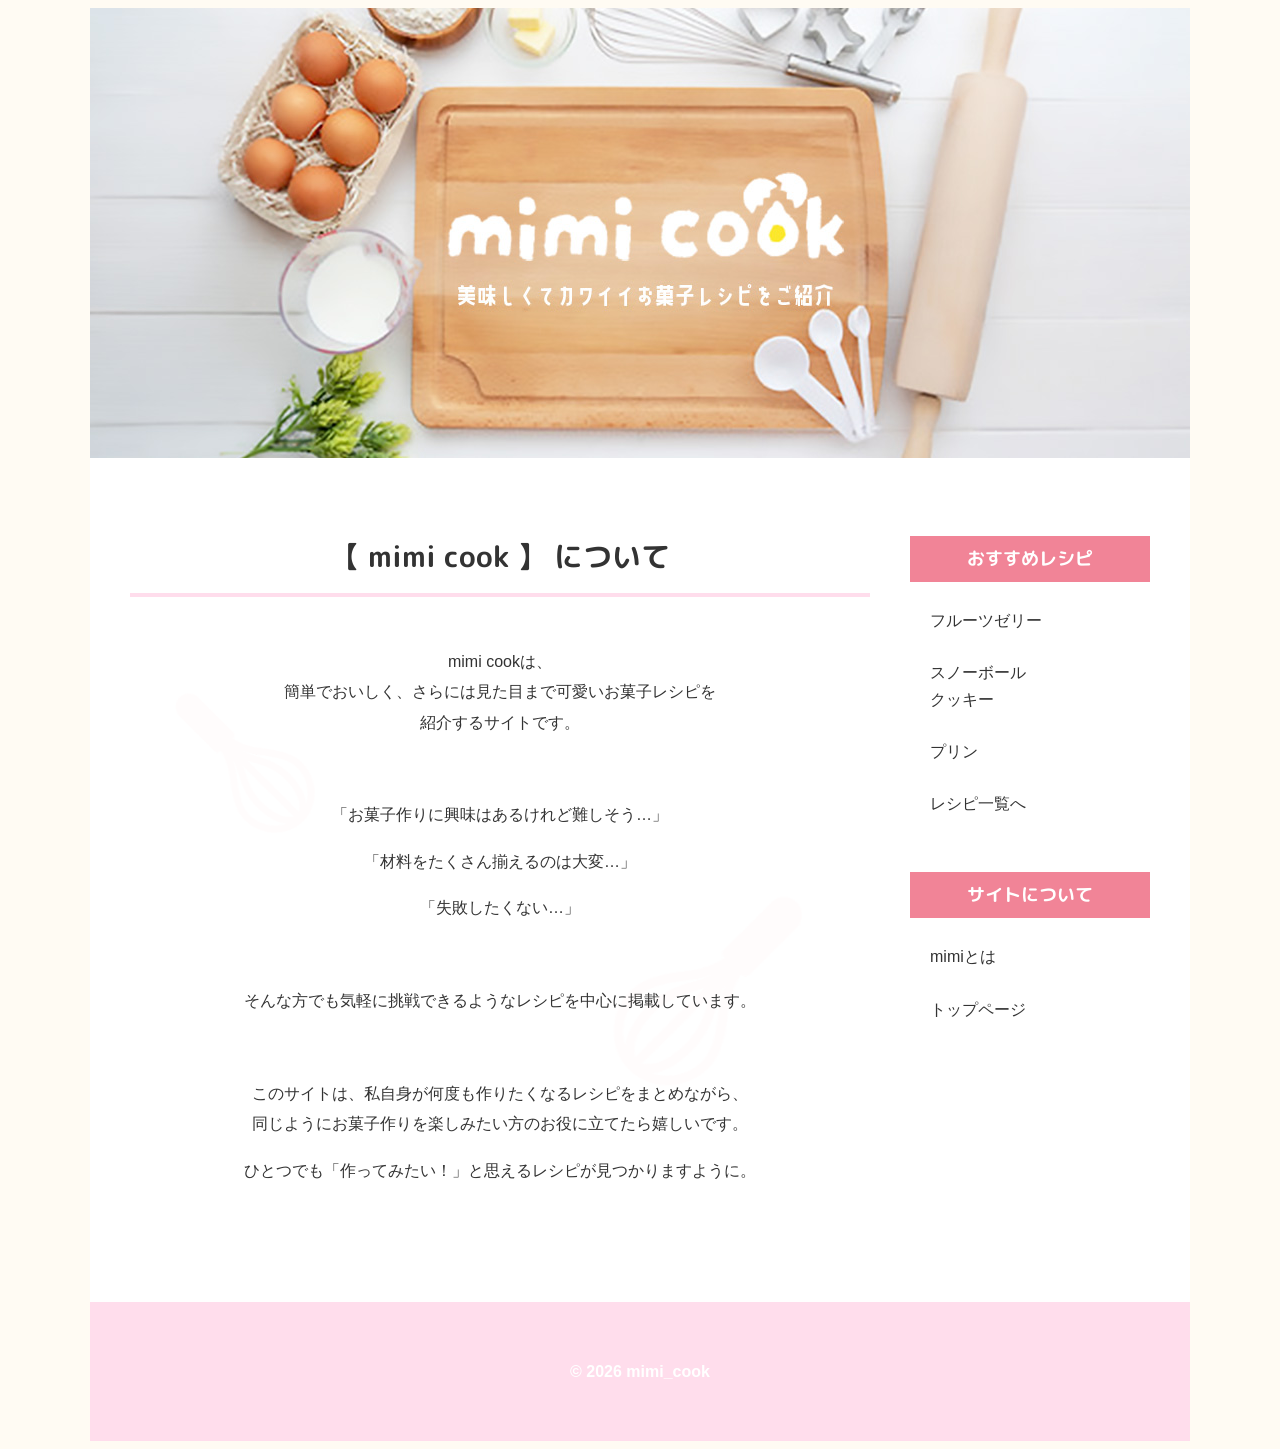
==== html/about.html @ 30d539d8 "Initial commit" ====
<!DOCTYPE html>
<html>
<head>
	<meta charset="utf-8">
	<title>サイト説明 ｜mimi cook</title>
	<link rel="stylesheet" type="text/css" href="../style.css">
	<link href="https://fonts.googleapis.com/css2?family=M+PLUS+Rounded+1c:wght@400;700&display=swap" rel="stylesheet">
	<meta name="description" content="お菓子レシピを紹介するサイトです。簡単でおいしく、お菓子作り初心者でも挑戦しやすいレシピを多数掲載。">
	<meta name="viewport" content="width=device-width, initial-scale=1">
</head>
<body>
	<div class="wrapper">
		<!--ヘッダー-->
		<header>
			<h1 class="visually-hidden">mimi cook</h1>
			<a href="../index.html">
			 	<img src="../image/fv_mimi_cook.jpg" alt="mimi cook 美味しくてカワイイお菓子レシピをご紹介">
			</a>
		</header>
		<!--メイン+サイド-->
		<div class="container">
			<main class="about-main">
				<article class="about-page">
					<h2 class="about-title">【 mimi cook 】 について
					</h2>

					<div class="about-text">
						<p>
						mimi cookは、<br>
						簡単でおいしく、さらには見た目まで可愛いお菓子レシピを<br>紹介するサイトです。
						</p>
						<br>
						<p>
						「お菓子作りに興味はあるけれど難しそう…」
						</p>
						<p>「材料をたくさん揃えるのは大変…」
						</p>
						<p>
						「失敗したくない…」
						</p><br>
						<p>そんな方でも気軽に挑戦できるようなレシピを中心に掲載しています。
						</p><br>
						<p>このサイトは、私自身が何度も作りたくなるレシピをまとめながら、<br>
						同じようにお菓子作りを楽しみたい方のお役に立てたら嬉しいです。
						</p>
						<p>
						ひとつでも「作ってみたい！」と思えるレシピが見つかりますように。
						</p>
					</div>
					<div class="profile-btn">
					<a href="../html/profile.html">mimiのプロフィールを見る
					</a>
					</div>
				</article>
			</main>

			<!--サイドバー-->
			<aside class="side">
				<section class="side-box">
					<h3>おすすめレシピ</h3>
					<ul>
						<li><a href="../html/fruitsjelly.html">フルーツゼリー</a></li>
						<li><a href="../html/cookie.html">スノーボール<br>クッキー</a></li>
						<li><a href="../html/pudding.html">プリン</a></li>
						<li><a href="../html/recipe.html">レシピ一覧へ</a></li>
					</ul>
				</section>
				<section class="side-box">
					<h3>サイトについて</h3>
					<ul>
						<li><a href="../html/profile.html">mimiとは</a></li>
						<li><a href="#">トップページ</a></li>
					</ul>		
				</section>
			</aside>
		</div>
		<!--フッター-->
		<footer>
			<p>&copy; 2026 mimi_cook</p>
		</footer>
</body>
</html>
---- style.css ----
.wrapper{
	max-width: 1100px;
	margin: 0 auto;
	background: #ffffff;
}

body{
	background: #fffbf3;
	color: #333333;
	font-family: "Noto Sans JP",
	sans-serif;
	font-weight: 400;
	line-height: 1.7;
}

header{
	position: relative;
}
header img{
	width: 100%;
}
.visually-hidden{
	position: absolute;
	width: 1px;
	height: 1px;
	padding: 0;
	margin: -1px;
	overflow:hidden;
	clip: rect(0, 0, 0, 0);
	white-space: nowrap;
	border: 0;
}


.container{
	display: flex;
	gap: 40px;
	padding: 50px 40px;
	align-items: flex-start;
}


.main{
	flex: 1;
	max-width: 1100px;
	margin: 0 auto;
	padding: 0 20px;
}

.recipe-title{
	font-family: "M PLUS Rounded 1c", sans-serif;
	font-size: 1.8rem;
	font-weight: 700;
	margin-bottom: 50px;
	padding-bottom: 12px;
	border-bottom: 4px solid #ffddec;
}
.content{
	display: flex;
	gap: 40px;
	align-items: flex-start;
}

.left-column{
	width: 280px;
	flex-shrink: 0;
}
.recipe-img{
	width: 100%;
	max-width: 280px;
	height: auto;
	margin: 0 auto;
}
.recipe-material h3{
	font-family: "M PLUS Rounded 1c", sans-serif;
	font-size: 1.4rem;
	margin-bottom: 15px;
	padding-bottom: 8px;
	border-bottom: 3px dotted #ffddec;
}
.recipe-material h3::before{
content: "◆";
color: #ffddec;
font-size: 1.1rem;
}
.recipe-material h3::after{
content: "◆";
color: #ffddec;
font-size: 1.1rem;
}
.recipe-material h4{
	font-size: 1rem;
	margin: 20px 0 10px;
	text-align: left;
	padding-left: 35px;
}
.recipe-material ul{
	padding-left: 35px;
}
.recipe-material li{
	font-size: 1rem;
	margin-bottom: 10px;
}


.recipe-text{
	flex: 1;
}
.recipe-text h3{
	font-family: "M PLUS Rounded 1c", sans-serif;
	font-size: 1.4rem;
	margin-top: 0;
	margin-bottom: 15px;
	padding-bottom: 8px;
	border-bottom: 3px dotted #ffddec;
}
.recipe-text h3::before{
content: "◆";
color: #ffddec;
font-size: 1.1rem;
}
.recipe-text h3::after{
content: "◆";
color: #ffddec;
font-size: 1.1rem;
}
.recipe-text li{
	font-size: 1rem;
	margin-bottom: 12px;
	line-height: 1.9;
}


.side{
	width: 240px;
	flex-shrink: 0;
	padding-top: 10px;
	position: sticky;
	top: 30px;
}
.side-box{
	margin-bottom: 50px;
}
.side-box h3{
	font-family: "M PLUS Rounded 1c", sans-serif;
	background: #f18497;
	color: #ffffff;
	font-size: 1.1rem;
	text-align: center;
	padding: 8px;
	margin-bottom: 20px;
	width: 100%;
	box-sizing: border-box;
}
.side-box ul{
	list-style: none;
	padding-left: 20px;
}
.side-box li{
	font-size: 1rem;
	margin-bottom: 15px;
}
.side-box a{
	display: block;
	padding: 5px 0;
	transition: 0.3s;
	color: #333333;
}
.side-box a:hover{
	opacity: 0.7;
	color: #f18497;
}

footer{
	background: #ffddec;
	text-align: center;
	padding: 40px;
	margin-top: 50px;
}
footer p{
	color: #ffffff;
	font-weight: bold;
}


img{
	display: block;
	max-width: 100%;
	height: auto;
}
a{
	text-decoration: none;
	color: #333333;
}

ul{
	padding-left: 1.5rem;
}
ol{
	padding-left: 1.5rem;
}




.about-main{
	flex: 1;
}
.about-title{      
	font-family: "M PLUS Rounded 1c", sans-serif;
	font-size: 1.8rem;
	font-weight: 700;
	text-align: center;
	margin-bottom: 50px;
	padding-bottom: 12px;
	border-bottom: 4px solid #ffddec;
}
.about-text {
	font-size: 1rem;
	margin-bottom: 12px;
	line-height: 1.9;
	position: relative;
	min-height: 400px;
	text-align: center;
	background-image:url("image/whipper-light-reverse.png") ,url("image/whipper-light.png"); 
	background-repeat: no-repeat, no-repeat;
	background-position:  left 30px top 30px, right 50px bottom 80px;
	background-size: 170px, 230px;
}



.profile-img{
	width: 260px;
	margin: 0 auto 40px;
}
.profile-img img{
	width: 100%;
	height: 260px;
	display: block;
	border-radius: 50%;
	object-fit: cover;
	box-shadow: 0 4px 12px rgba(0, 0, 0,.12);
}
.about-text h5{
	color: #ffddec;
}


.recipe-list{
	display: flex;
	justify-content: center;
	gap: 40px;
	flex-wrap: wrap;
}
.card{
	width: 290px;
	display: flex;
	flex-direction: column;
	background: #ffffff;
	border-radius: 10px;
	overflow: hidden;
	box-shadow: 0 2px 5px #cccccc;
	color: inherit;
	text-decoration: none;
}
.card:hover{
	transform: translateY(-5px);
	transition: .3s;
}
.card-img{
	width: 100%;
	height: 200px;
	display: block;
	object-fit: cover;
}
.card-content{
	margin: 5px;
	flex: 1;
	display: flex;
	flex-direction: column;
}
.card-title{
	font-family: "M PLUS Rounded 1c", sans-serif;
	font-size: 1.4rem;
	margin-bottom: 10px;
	text-align: center;
	color: #333333;
}
.card-title h3::before{
content: "◆";
color: #ffddec;
font-size: 1rem;
}
.card-title h3::after{
content: "◆";
color: #ffddec;
font-size: 1rem;
}
.card-text{
	color: #777777;
	font-size: 1rem;
	line-height: 1.5;
	text-align: center;
	flex: 1;
}
.card-btn{
	padding: 15px 0 20px;
	text-align: center;
}
.card-btn span{
	display: inline-block;
	background: #ffddec;
	color: #000000;
	padding: 8px 22px;
	border-radius: 30px;
	font-size: 1rem;
}
.more-btn{
	text-align: center;
	margin-top: 50px;
}
.more-btn a{
	display: inline-block;
	background: #f18497;
	color: #ffffff;
	padding: 12px 24px;
	border-radius: 0;
	font-size: 0.95rem;
	font-weight: bold;
	width: 220px;
}
.more-btn a:hover{
	opacity: 0.8;
}

.top-about{
	display: flex;
	align-items: center;
	gap: 50px;
	justify-content: center;
	max-width: 1000px;
	height: 280px;
	margin: 0 auto;
	padding: 10px 0;
	padding-bottom: 100px;
}
.top-about-left{
	width: 45%;
}
.top-about-right{
	width: 55%;
	display: flex;
	flex-direction: column;
	align-items: center;
}
.top-about-text{
	width: 100%;
	max-width: 500px;
	text-align: center;
	font-size: 1.1rem;
}
.about-img{
	margin-top: 20px;
	padding-left: 60px;
	height: auto;
	width: 380px;
}
.about-btn{
	text-align: center;
	margin-top: 20px;
}
.about-btn a{
	display: inline-block;
	background: #f18497;
	color: #ffffff;
	padding: 12px 24px;
	border-radius: 0;
	font-size: 0.95rem;
	font-weight: bold;
	width: 220px;
}
.about-btn a:hover{
	opacity: 0.8;
}

.section-divider{
	text-align: center;
	margin: 100px 0;
	color: #ffddec;
	letter-spacing: 18px;
	font-size: 1rem;
}

.section-title{
	font-family: "M PLUS Rounded 1c", sans-serif;
	font-weight: 700;
	text-align: center;
	font-size: 2.1rem;
	margin-top: 60px;
	margin-bottom: 50px;
	position: relative;
}

.section-title::after{
	content: "";
	display: block;
	width: 180px;
	height: 3px;
	background: #ffddec;
	margin: 15px auto 0;
}
.recipepage-title{
	margin-top: 0;
	font-family: "M PLUS Rounded 1c", sans-serif;
	font-weight: 700;
	text-align: center;
	font-size: 2.1rem;
	position: relative;
	margin-top: 20px;
	margin-bottom: 40px;
}
.recipepage-title::after{
	content: "";
	display: block;
	width: 180px;
	height: 3px;
	background: #ffddec;
	margin: 15px auto 0;
}
.profile-btn{
	display: none;
}

/* ===================================
   レスポンシブ
=================================== */

@media (max-width:768px){
	.container{
		flex-direction: column;
		width: 100%;
		padding: 40px 24px;
		box-sizing: border-box;
	}
	.side{
		width: 100%;
		max-width: none;
		display: none;
	}
	.card{
		width: 100%;
		max-width: 320px;
	}
	.top-about{
		flex-direction: column;
		height: auto;
		gap: 30px;
	}
	.top-about-left,
	.top-about-right{
		width: 100%;
	}
	.recipe-list{
		display: grid;
		grid-template-columns: repeat(2,minmax(0,1fr));
		gap: 20px;
		justify-items: center;
		align-items: start;
	}
	.section{
		padding: 60px 20px;
	}
	.about-img{
		width: 100%;
		max-width: 320px;
		margin: 0 auto;
		padding-left: 0;
	}
	.about-main{
		max-width: 800px;
		margin: 0 auto;
		width: 100%;
		padding-bottom: 70px;
	}
	.content{
		flex-direction: column;
	}
	.left-column{
		width: 100%;
	}
	.profile-btn{
		display: block;
		text-align: center;
		margin-top: 40px;
	}
	.profile-btn a{
		display: inline-block;
		background: #f18497;
		color: #ffffff;
		padding: 12px 24px;
		font-size: 0.95rem;
		font-weight: bold;
		width: 220px;
	}
	.profile-btn a:hover{
		opacity: 0.8;
	}
	.more-btn,
	.about-btn,
	.profile-btn{
		margin-top: 50px;
	}
}


@media (max-width: 600px){
	.recipe-list{
	display:grid;
	grid-template-columns: repeat(2,1fr);
	gap: 16px;
	padding: 0 16px;
	max-width: 500px;
	margin: 0 auto;
	}
	.top-recipe-list .card:last-child{
		grid-column: 1 / span 2;
		justify-self: center;
		max-width: 250px;
	}
	.card{
	width:100%;
	max-width:none;
	}
	.card-title{
		font-size: 1rem;
	}
	.card-text{
		font-size: 0.8rem;
	}
}
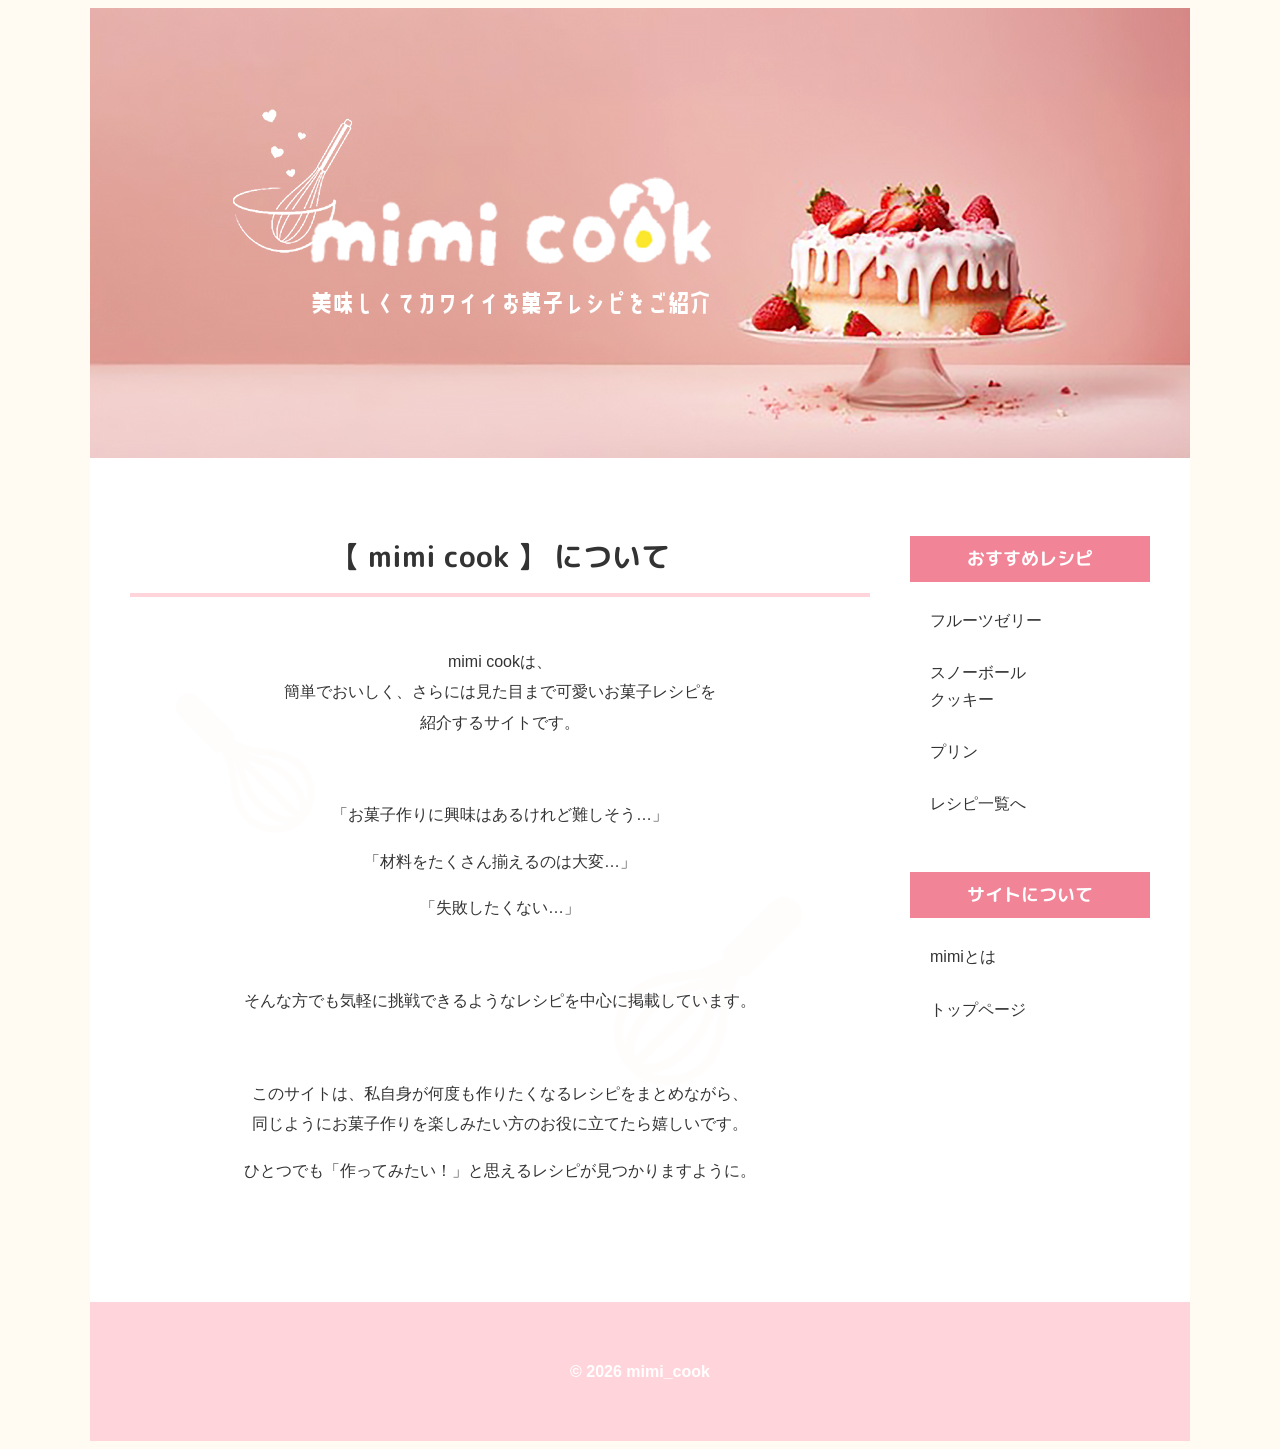
==== commit 644d05b2: "ヘッダー画像をpictureタグ対応" ====
--- a/html/about.html
+++ b/html/about.html
@@ -14,7 +14,10 @@
 		<header>
 			<h1 class="visually-hidden">mimi cook</h1>
 			<a href="../index.html">
-			 	<img src="../image/fv_mimi_cook.jpg" alt="mimi cook 美味しくてカワイイお菓子レシピをご紹介">
+			 	<picture>
+					<source media="(max-width: 600px)" srcset="../image/fv_mimi_cook_SP.jpg">
+			 		<img src="../image/fv_mimi_cook2.jpg" alt="mimi cook 美味しくてカワイイお菓子レシピをご紹介">
+				</picture>
 			</a>
 		</header>
 		<!--メイン+サイド-->
--- a/style.css
+++ b/style.css
@@ -53,7 +53,7 @@
 	font-weight: 700;
 	margin-bottom: 50px;
 	padding-bottom: 12px;
-	border-bottom: 4px solid #ffddec;
+	border-bottom: 4px solid #ffd5db;
 }
 .content{
 	display: flex;
@@ -76,16 +76,16 @@
 	font-size: 1.4rem;
 	margin-bottom: 15px;
 	padding-bottom: 8px;
-	border-bottom: 3px dotted #ffddec;
+	border-bottom: 3px dotted #ffd5db;
 }
 .recipe-material h3::before{
 content: "◆";
-color: #ffddec;
+color: #ffd5db;
 font-size: 1.1rem;
 }
 .recipe-material h3::after{
 content: "◆";
-color: #ffddec;
+color: #ffd5db;
 font-size: 1.1rem;
 }
 .recipe-material h4{
@@ -112,16 +112,16 @@
 	margin-top: 0;
 	margin-bottom: 15px;
 	padding-bottom: 8px;
-	border-bottom: 3px dotted #ffddec;
+	border-bottom: 3px dotted #ffd5db;
 }
 .recipe-text h3::before{
 content: "◆";
-color: #ffddec;
+color: #ffd5db;
 font-size: 1.1rem;
 }
 .recipe-text h3::after{
 content: "◆";
-color: #ffddec;
+color: #ffd5db;
 font-size: 1.1rem;
 }
 .recipe-text li{
@@ -172,7 +172,7 @@
 }
 
 footer{
-	background: #ffddec;
+	background: #ffd5db;
 	text-align: center;
 	padding: 40px;
 	margin-top: 50px;
@@ -213,7 +213,7 @@
 	text-align: center;
 	margin-bottom: 50px;
 	padding-bottom: 12px;
-	border-bottom: 4px solid #ffddec;
+	border-bottom: 4px solid #ffd5db;
 }
 .about-text {
 	font-size: 1rem;
@@ -243,7 +243,7 @@
 	box-shadow: 0 4px 12px rgba(0, 0, 0,.12);
 }
 .about-text h5{
-	color: #ffddec;
+	color: #ffd5db;
 }
 
 
@@ -289,12 +289,12 @@
 }
 .card-title h3::before{
 content: "◆";
-color: #ffddec;
+color: #ffd5db;
 font-size: 1rem;
 }
 .card-title h3::after{
 content: "◆";
-color: #ffddec;
+color: #ffd5db;
 font-size: 1rem;
 }
 .card-text{
@@ -310,7 +310,7 @@
 }
 .card-btn span{
 	display: inline-block;
-	background: #ffddec;
+	background: #ffd5db;
 	color: #000000;
 	padding: 8px 22px;
 	border-radius: 30px;
@@ -387,7 +387,7 @@
 .section-divider{
 	text-align: center;
 	margin: 100px 0;
-	color: #ffddec;
+	color: #ffd5db;
 	letter-spacing: 18px;
 	font-size: 1rem;
 }
@@ -396,7 +396,7 @@
 	font-family: "M PLUS Rounded 1c", sans-serif;
 	font-weight: 700;
 	text-align: center;
-	font-size: 2.1rem;
+	font-size: 2rem;
 	margin-top: 60px;
 	margin-bottom: 50px;
 	position: relative;
@@ -407,7 +407,7 @@
 	display: block;
 	width: 180px;
 	height: 3px;
-	background: #ffddec;
+	background: #ffd5db;
 	margin: 15px auto 0;
 }
 .recipepage-title{
@@ -425,7 +425,7 @@
 	display: block;
 	width: 180px;
 	height: 3px;
-	background: #ffddec;
+	background: #ffd5db;
 	margin: 15px auto 0;
 }
 .profile-btn{
@@ -515,22 +515,27 @@
 
 
 @media (max-width: 600px){
+	header{
+		overflow: hidden;
+	}
+	header img{
+		width: 100%;
+		display: block;
+	}
 	.recipe-list{
 	display:grid;
-	grid-template-columns: repeat(2,1fr);
-	gap: 16px;
-	padding: 0 16px;
-	max-width: 500px;
-	margin: 0 auto;
-	}
-	.top-recipe-list .card:last-child{
-		grid-column: 1 / span 2;
-		justify-self: center;
-		max-width: 250px;
+	grid-template-columns: 1fr;
+	gap: 20px;
+	padding: 0;
+	width: 100%;
+	justify-items: center;
 	}
 	.card{
 	width:100%;
-	max-width:none;
+	max-width: 320px;
+	}
+	.card-content{
+		flex: 1;
 	}
 	.card-title{
 		font-size: 1rem;
@@ -538,4 +543,24 @@
 	.card-text{
 		font-size: 0.8rem;
 	}
+	.recipe-title{
+		font-size: 1.3rem !important;
+	}
+	.section-title{
+		font-size: 1.2rem !important;
+	}
+	.about-title{
+		font-size: 1.2rem;
+	}
+	.recipepage-title{
+		font-size: 1.2rem !important;
+	}
+	.top-about-text{
+		font-size: 0.9rem !important;
+	}
+	.about-btn a,
+	.profile-btn a{
+		font-size: 0.9rem;
+		white-space: nowrap;
+	}
 }
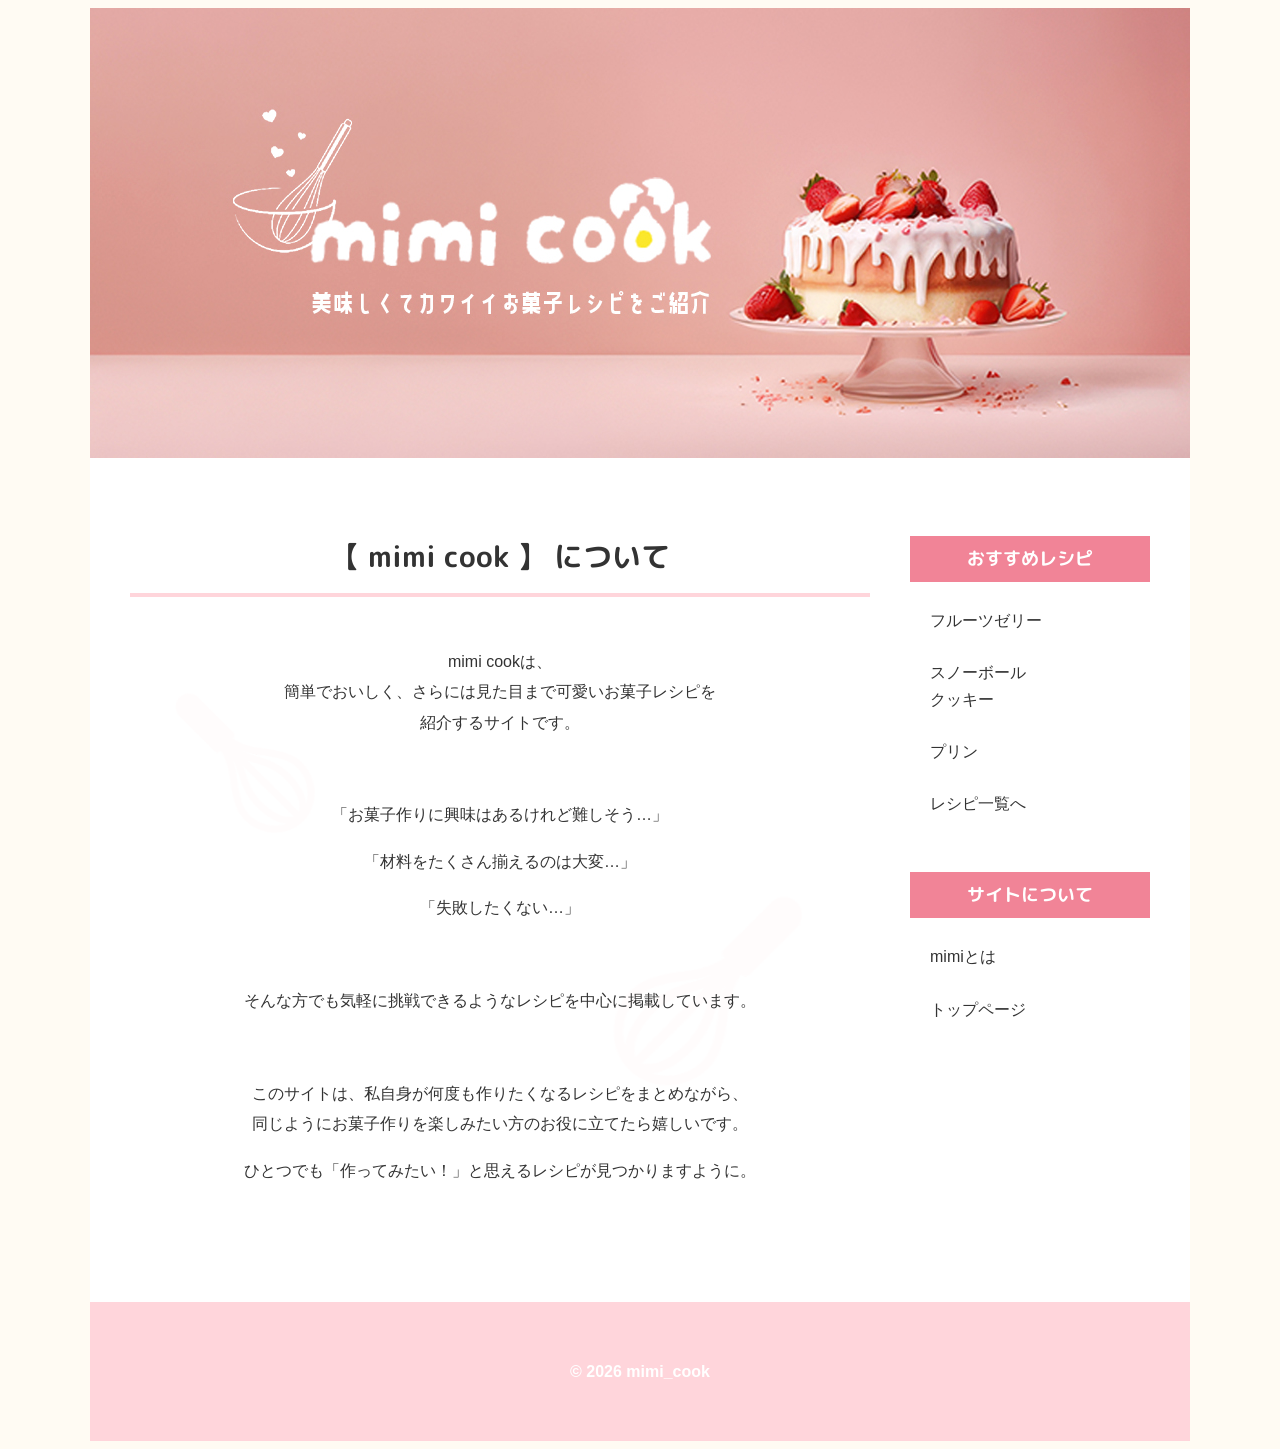
==== commit 7e4c184f: "SP用ヘッダー画像に変更" ====
--- a/html/about.html
+++ b/html/about.html
@@ -14,10 +14,7 @@
 		<header>
 			<h1 class="visually-hidden">mimi cook</h1>
 			<a href="../index.html">
-			 	<picture>
-					<source media="(max-width: 600px)" srcset="../image/fv_mimi_cook_SP.jpg">
-			 		<img src="../image/fv_mimi_cook2.jpg" alt="mimi cook 美味しくてカワイイお菓子レシピをご紹介">
-				</picture>
+			 	<img src="../image/fv_mimi_cook2.jpg" alt="mimi cook 美味しくてカワイイお菓子レシピをご紹介">
 			</a>
 		</header>
 		<!--メイン+サイド-->
--- a/style.css
+++ b/style.css
@@ -516,12 +516,25 @@
 
 @media (max-width: 600px){
 	header{
+		height: 240px;
 		overflow: hidden;
 	}
 	header img{
-		width: 100%;
-		display: block;
-	}
+		width: 120%;
+		max-width: none;
+		height: 100%;
+		object-fit: cover;
+		object-position: center;
+		margin-left: -10%;
+	}
+	.top-header{
+		width: 100%;
+		height: auto;
+		max-width: 100%;
+		object-fit: contain;
+		margin-left: 0;
+	}
+
 	.recipe-list{
 	display:grid;
 	grid-template-columns: 1fr;
